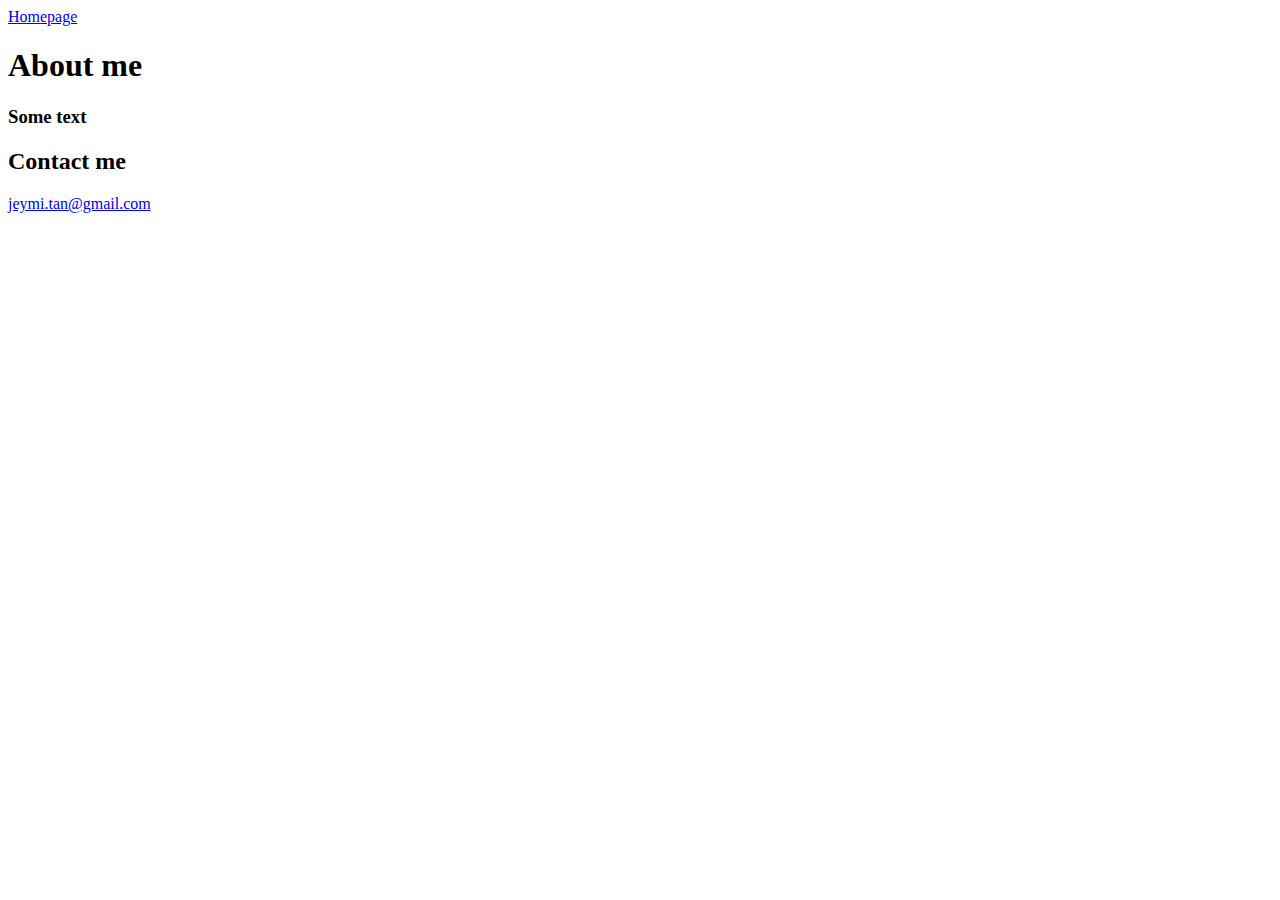
==== about-me.html @ 80bc34e2 "Initial commit" ====
<!DOCTYPE html>
<html lang="en">

<head>
    <meta charset="UTF-8">
    <meta http-equiv="X-UA-Compatible" content="IE=edge">
    <meta name="viewport" content="width=device-width, initial-scale=1.0">
    <title>About Yullia</title>
</head>

<body>
    <a href="index.html">Homepage</a>
    <h1>About me</h1>
    <h3>Some text</h3>
    <div>
        <p>
        </p>
        <p></p>
    </div>
    <div>
        <h2 id="contact-info">Contact me</h2>
        <a href="mailto:jeymi.tan@gmail.com">jeymi.tan@gmail.com</a>
    </div>
</body>

</html>
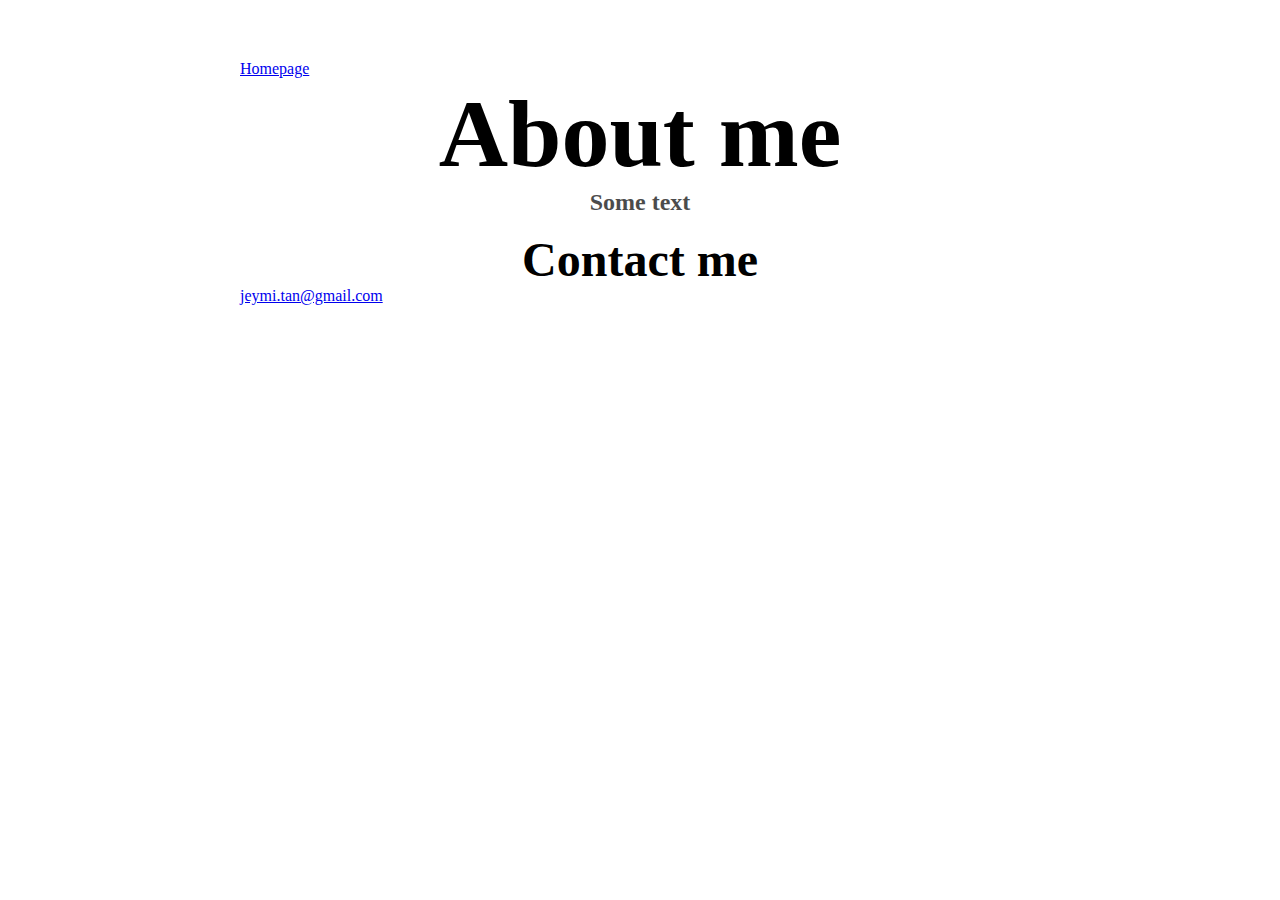
==== commit 6d34ee49: "Styled main page a bit" ====
--- a/about-me.html
+++ b/about-me.html
@@ -5,6 +5,7 @@
     <meta charset="UTF-8">
     <meta http-equiv="X-UA-Compatible" content="IE=edge">
     <meta name="viewport" content="width=device-width, initial-scale=1.0">
+    <link rel="stylesheet" href="styles.css">
     <title>About Yullia</title>
 </head>
 
--- a/styles.css
+++ b/styles.css
@@ -0,0 +1,54 @@
+:root {
+  --main-color: #6c63ff;
+  --background-gradient: linear-gradient(359.3deg, rgb(196, 214, 252) 1%, rgba(187, 187, 187, 0) 70.9%);
+  );
+}
+
+body {
+  margin: 60px auto;
+  max-width: 800px;
+  
+}
+
+h1 {
+  font-size: 96px;
+}
+
+h1,
+h2,
+h3 {
+  text-align: center;
+  margin: 0;
+}
+
+h2 {
+  font-size: 48px;
+}
+
+h3 {
+  font-size: 24px;
+  opacity: 0.7;
+}
+
+.links {
+  display: flex;
+  margin-top: 40px;
+  justify-content: center;
+}
+
+.links a {
+  margin: 20px;
+  padding: 20px 15px;
+  border-radius: 4px;
+  text-decoration: none;
+}
+
+.contact {
+  background-color: var(--main-color);
+  color: white;
+}
+
+.my-info {
+  color: var(--main-color);
+  border: var(--main-color) 1px solid;
+}
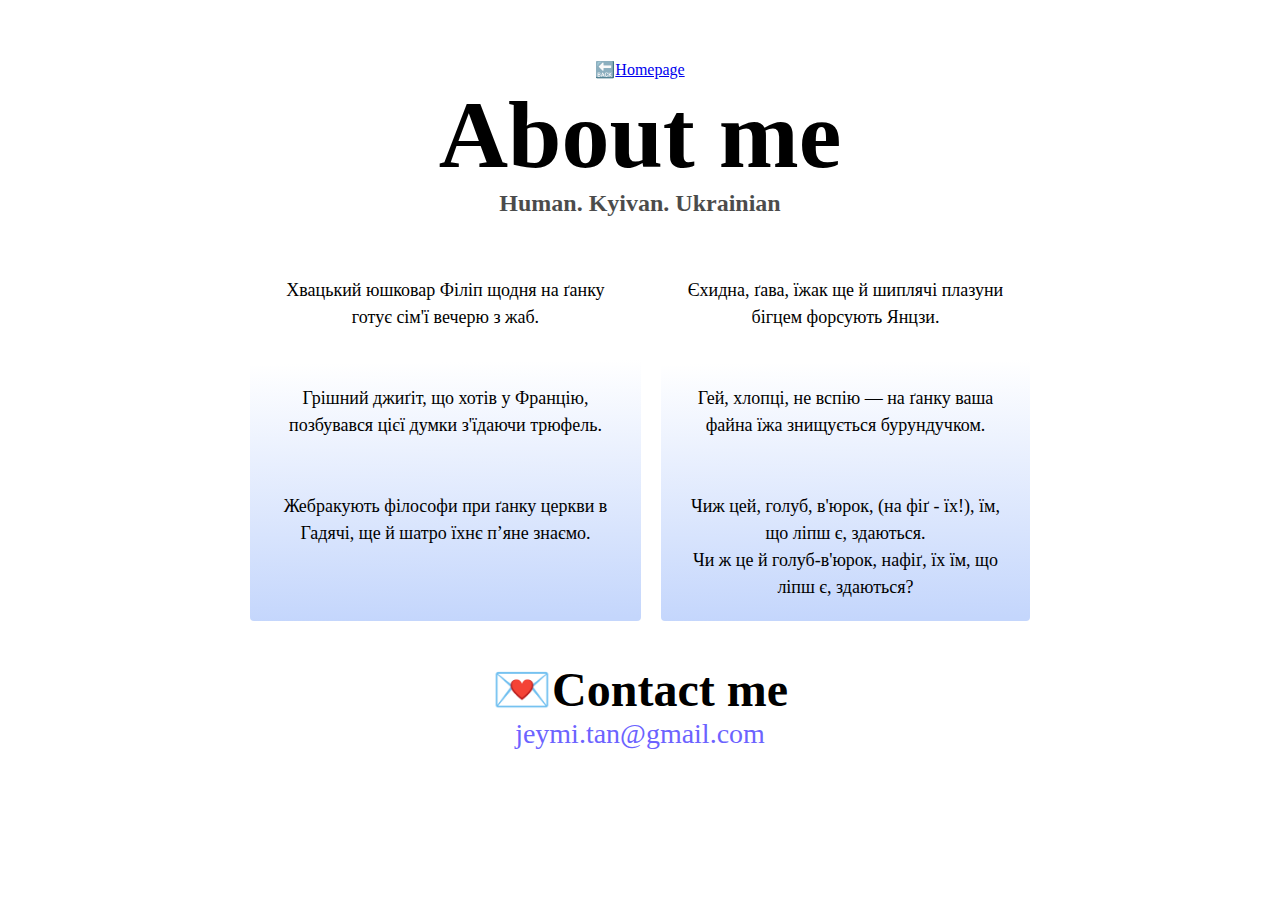
==== commit 6402f795: "Styled About me page" ====
--- a/about-me.html
+++ b/about-me.html
@@ -10,17 +10,23 @@
 </head>
 
 <body>
-    <a href="index.html">Homepage</a>
+    <div class="home-link">🔙<a href="index.html">Homepage</a></div>
     <h1>About me</h1>
-    <h3>Some text</h3>
-    <div>
-        <p>
+    <h3>Human. Kyivan. Ukrainian</h3>
+    <div class="text-blocks">
+        <p>Хвацький юшковар Філіп щодня на ґанку готує сім'ї вечерю з жаб.<br><br><br>
+            Грішний джиґіт, що хотів у Францію, позбувався цієї думки з'їдаючи трюфель.<br><br><br>
+            Жебракують філософи при ґанку церкви в Гадячі, ще й шатро їхнє п’яне знаємо.
         </p>
-        <p></p>
+        <p>Єхидна, ґава, їжак ще й шиплячі плазуни бігцем форсують Янцзи.<br><br><br>
+            Гей, хлопці, не вспію — на ґанку ваша файна їжа знищується бурундучком.<br><br><br>
+            Чиж цей, голуб, в'юрок, (на фіґ - їх!), їм, що ліпш є, здаються.<br>
+            Чи ж це й голуб-в'юрок, нафіґ, їх їм, що ліпш є, здаються?
+        </p>
     </div>
     <div>
-        <h2 id="contact-info">Contact me</h2>
-        <a href="mailto:jeymi.tan@gmail.com">jeymi.tan@gmail.com</a>
+        <h2 id="contact-info">💌Contact me</h2>
+        <a href="mailto:jeymi.tan@gmail.com" class="mail">jeymi.tan@gmail.com</a>
     </div>
 </body>
 
--- a/styles.css
+++ b/styles.css
@@ -1,13 +1,15 @@
 :root {
   --main-color: #6c63ff;
-  --background-gradient: linear-gradient(359.3deg, rgb(196, 214, 252) 1%, rgba(187, 187, 187, 0) 70.9%);
+  --background-gradient: linear-gradient(
+    359.3deg,
+    rgb(196, 214, 252) 1%,
+    rgba(187, 187, 187, 0) 70.9%
   );
 }
 
 body {
   margin: 60px auto;
   max-width: 800px;
-  
 }
 
 h1 {
@@ -28,6 +30,15 @@
 h3 {
   font-size: 24px;
   opacity: 0.7;
+}
+
+p {
+  background: var(--background-gradient);
+  padding: 20px;
+  border-radius: 4px;
+  font-size: 18px;
+  line-height: 1.5;
+  text-align: center;
 }
 
 .links {
@@ -52,3 +63,26 @@
   color: var(--main-color);
   border: var(--main-color) 1px solid;
 }
+
+.text-blocks {
+  display: flex;
+  margin: 30px 0;
+}
+
+.text-blocks p {
+  margin: 10px;
+}
+
+.home-link {
+  color: var(--main-color);
+  text-align: center;
+  display: block;
+}
+
+.mail {
+  display: flex;
+  justify-content: center;
+  color: var(--main-color);
+  font-size: 28px;
+  text-decoration: none;
+}
